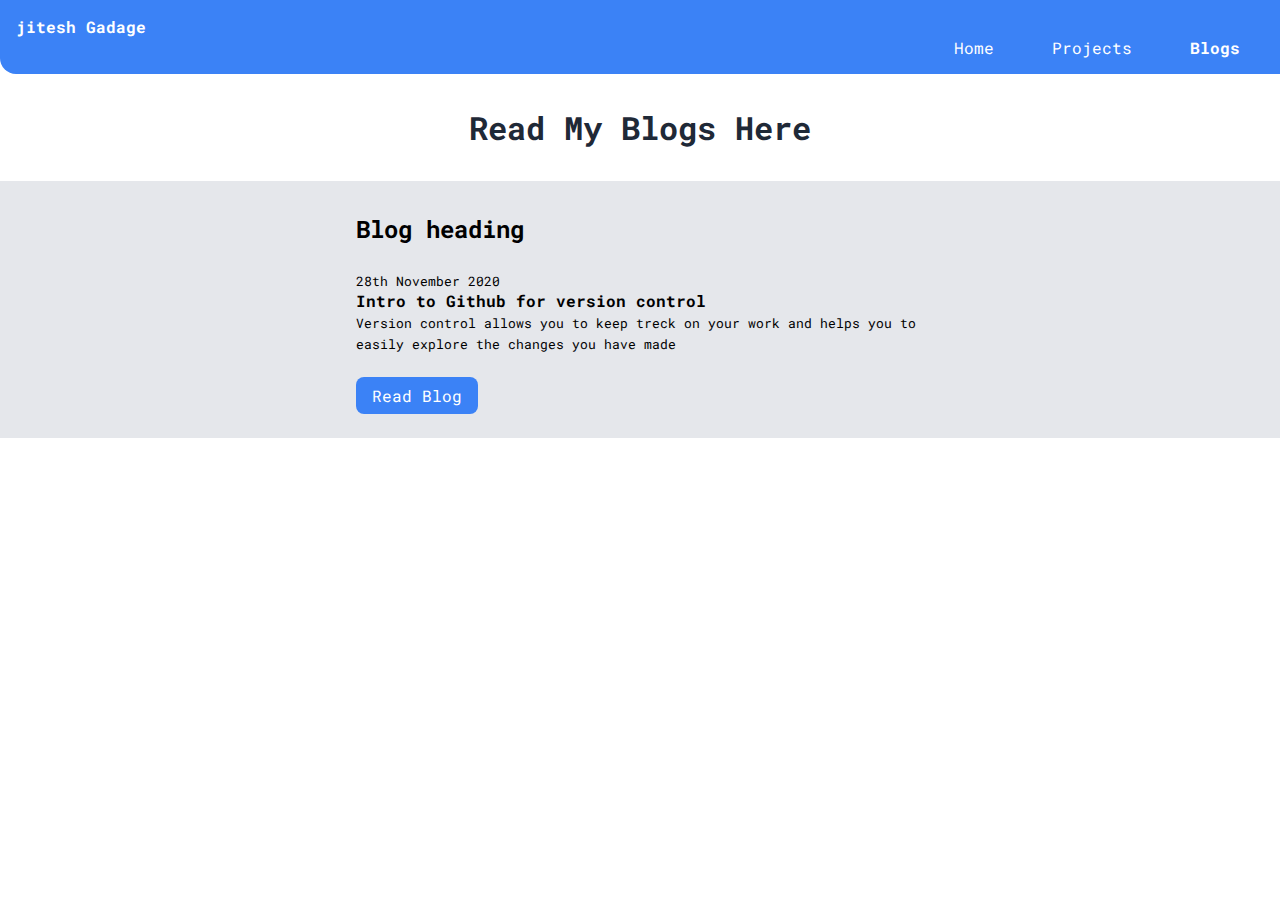
==== blogs.html @ e0da7034 "bug fix" ====
<!DOCTYPE html>
<html lang="en">
<head>
    <meta charset="UTF-8">
    <meta name="viewport" content="width=device-width, initial-scale=1.0">
    <link rel="stylesheet" href="style.css">
    <title>Jitesh Gadage | Developer Protfolio</title>

</head>
<body>
    <nav class="navigation container">
        <div class="nav-brand">jitesh Gadage</div>
        <ul class="list-non-bullets nav-pills">
            <li class=" list-item-inline "><a href="/" class="link ">Home</a></li>
            <li class=" list-item-inline "><a href="/" class="link">Projects</a></li>
            <li class=" list-item-inline "><a href="/" class="link link-active">Blogs</a></li>
        </ul>
    </nav>

    
        <h1 class="hero-heading1">Read My Blogs Here</h1>
    
     
    <ul class="list-non-bullets">
        <li class="project-list-item ow">
            <div class="container container-center">
            <h2 class="project-heading">Blog heading </h2>
            <small class="date">28th November 2020</small>
            <p class="project-dsc"> <strong> Intro to Github for version control</strong><br> 
            <small>Version control allows you to keep treck on your work and helps you to easily explore the changes you have made</small></p>

             <!-- <a href="https://repl.it/@JiteshGadage/NeoGcamp-project-1?embed=0&output=0#index.js" class="link link-secondary">live project<a> -->
            <a href="https://github.com/Jitesh-Gadage16/NeoG.camp-Project-2" class="link link-primary">Read Blog<a>
            </div>
        </li>

        <!-- <li class="project-list-item "> 
            <div class="container container-center">
            <h2 class="project-heading">IPL 2020 !!</h2>
            <small class="date">20th November 2020</small>
            <p class="project-dsc">A CLI app made using <strong>NodeJs</strong>you can send this to your frineds and and find out how well do they know.</p>
             <a href="https://repl.it/@JiteshGadage/NeoGcamp-Project-2?embed=0output=0#index.js" class="link link-secondary">live project<a>
            <a href="https://github.com/Jitesh-Gadage16/NeoG.camp-Project-1" class="link link-primary">view source<a>
            </div>
        </li> -->
    </ul>

</body> 
</html>
---- style.css ----
@import url('https://fonts.googleapis.com/css2?family=Roboto+Mono:wght@400;700&display=swap');

*{
    margin: 0;
    padding: 0;
    box-sizing: border-box;
}
/* font-family: 'Roboto Mono', monospace; */
:root{
    --primary-color:#3B82F6;
    --primary-color-gray:#374151;
    --color-gray-dark:#1F2937;
    --primary-offwhite:#E5E7EB;
}

body{
    font-family: 'Roboto Mono', monospace;
}

hr {
    margin: 2rem 0rem;
}

/** spaces **/

.margin-md {
    margin: 2rem;
}

/** container **/
.container {
    padding: 0rem 1rem;
}
.container p {
    margin-bottom: 20px;
}
.container h1{
    margin: 1rem;
}

.container-center {
    max-width: 600px;
    margin: auto;
}

/** links **/
.link {
    box-sizing: border-box;
    text-decoration: none;
    padding: 0.5rem 1rem;
    /* margin-top: 5rem;
    margin-bottom: 1rem; */
}

.link-primary {
    background-color: var(--primary-color);
    border-radius: 0.5rem;
    color: white
}

.link-secondary {
    color: var(--primary-color);
    border-radius: 0.5rem;
    border: 1px solid var(--primary-color);
}

/** look into BEM naming convention for CSS **/

/** lists **/

.list-non-bullet {
    list-style: none;
}

.list-item-inline {
    display: inline;
    padding: 0rem 0.5rem;
}

/** navigation **/

.navigation {
    background-color: var(--primary-color);
    color: white;
    padding: 1rem;
    border-bottom-left-radius: 1rem;
}

.navigation .nav-brand {
    font-weight: bold;
}

.navigation .nav-pills {
    text-align: right;
}

.navigation .link {
    color: white;
}

.navigation .link-active {
    font-weight: bold;
}

/** header **/

.hero {
    padding: 2rem;
    padding-top: 5rem;
    /* background-color: var(--primary-color); */
}

.hero .hero-img {
    max-width: 350px;
    display: block;
    margin: auto;
}
.container .hero-img{
    max-width: 200px;
    display: block;
    margin: auto;

}
.hero .hero-heading {
    text-align: center;
    padding-top: 1rem;
    color: var(--color-gray-dark);
}
.hero-heading1{
    text-align: center;
    padding: 2rem 0rem;
    color: var(--color-gray-dark);

}

.hero .hero-heading .hero-heading-inverted {
    color: var(--primary-color);
}

/** sections **/

.section {
    padding: 2rem;
}

.section h1 {
    text-align: center;
    color: var(--color-gray-dark);
}

.ow {
    background-color: var(--primary-offwhite);
}

/** footers **/

.footer {
    background-color: var(--primary-color);
    padding: 2rem 1rem;
    text-align: center;
    color: white;
    border-top-right-radius: 1rem;
}

.footer .link {
    color: white
}

.footer .footer-header {
    font-weight: bold;
    font-size: large;
    margin-bottom: 1rem;
}

.footer ul {
    padding-inline-start: 0px;
}

.project-list-item{
    padding: 2rem 0.8rem;
}
.project-heading{
    padding-bottom: 1.5rem;
}
.project-list-item .project-dsc{
    margin-bottom: 2rem;
    
    /* padding: 2rem; */
}
.project-list-item .container .date{
   margin-bottom: 20px;
    
}
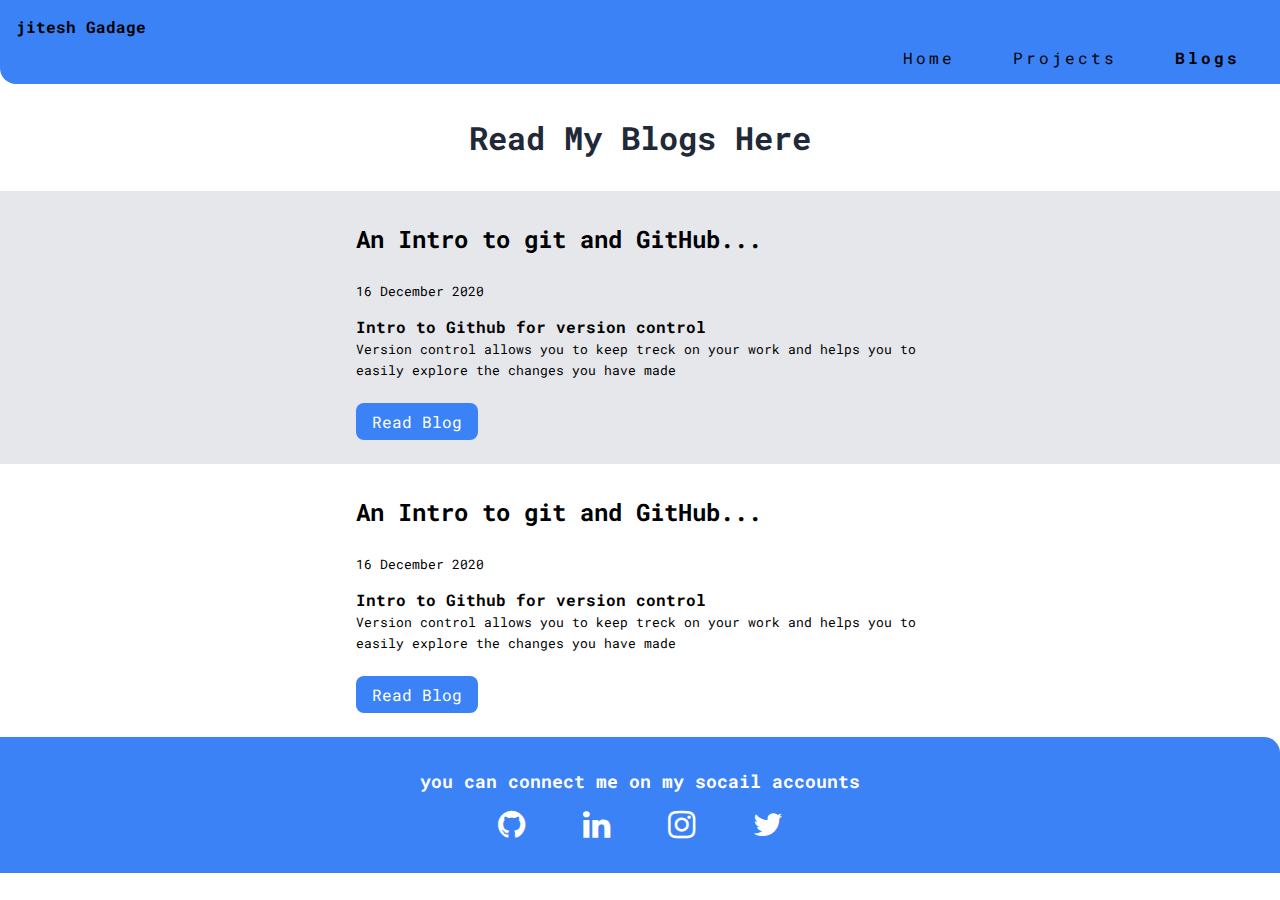
==== commit 0238d6b5: "done with some styling" ====
--- a/blogs.html
+++ b/blogs.html
@@ -3,6 +3,8 @@
 <head>
     <meta charset="UTF-8">
     <meta name="viewport" content="width=device-width, initial-scale=1.0">
+    <link rel="stylesheet" href="https://cdnjs.cloudflare.com/ajax/libs/font-awesome/4.7.0/css/font-awesome.min.css">
+
     <link rel="stylesheet" href="style.css">
     <title>Jitesh Gadage | Developer Protfolio</title>
 
@@ -19,31 +21,45 @@
 
     
         <h1 class="hero-heading1">Read My Blogs Here</h1>
+
     
      
     <ul class="list-non-bullets">
         <li class="project-list-item ow">
             <div class="container container-center">
-            <h2 class="project-heading">Blog heading </h2>
-            <small class="date">28th November 2020</small>
+            <h2 class="project-heading">An Intro to git and GitHub...</h2>
+            <small class="date">16 December 2020</small>
             <p class="project-dsc"> <strong> Intro to Github for version control</strong><br> 
             <small>Version control allows you to keep treck on your work and helps you to easily explore the changes you have made</small></p>
 
              <!-- <a href="https://repl.it/@JiteshGadage/NeoGcamp-project-1?embed=0&output=0#index.js" class="link link-secondary">live project<a> -->
-            <a href="https://github.com/Jitesh-Gadage16/NeoG.camp-Project-2" class="link link-primary">Read Blog<a>
+            <a href="https://dev.to/jiteshgadage16/an-intro-to-git-and-github-3chm" class="link link-primary">Read Blog<a>
             </div>
         </li>
 
-        <!-- <li class="project-list-item "> 
+        <li class="project-list-item ">
             <div class="container container-center">
-            <h2 class="project-heading">IPL 2020 !!</h2>
-            <small class="date">20th November 2020</small>
-            <p class="project-dsc">A CLI app made using <strong>NodeJs</strong>you can send this to your frineds and and find out how well do they know.</p>
-             <a href="https://repl.it/@JiteshGadage/NeoGcamp-Project-2?embed=0output=0#index.js" class="link link-secondary">live project<a>
-            <a href="https://github.com/Jitesh-Gadage16/NeoG.camp-Project-1" class="link link-primary">view source<a>
+            <h2 class="project-heading">An Intro to git and GitHub...</h2>
+            <small class="date">16 December 2020</small>
+            <p class="project-dsc"> <strong> Intro to Github for version control</strong><br> 
+            <small>Version control allows you to keep treck on your work and helps you to easily explore the changes you have made</small></p>
+
+             <!-- <a href="https://repl.it/@JiteshGadage/NeoGcamp-project-1?embed=0&output=0#index.js" class="link link-secondary">live project<a> -->
+            <a href="https://dev.to/jiteshgadage16/an-intro-to-git-and-github-3chm" class="link link-primary">Read Blog<a>
             </div>
-        </li> -->
+        </li>
+
     </ul>
+    <footer class="footer">
+        <div class="footer-header">you can connect me on my socail accounts</div>
+        <ul class="social-links list-non-bullets"></ul>
+            <li class="list-item-inline"><a href="/" class="link"><i class="fa fa-github" style="font-size: 2rem;"></i></a></li>
+             <li class="list-item-inline"><a href="/" class="link"><i class="fa fa-linkedin" style="font-size: 2rem;"></i></a></li>
+             <li class="list-item-inline"><a href="/" class="link"><i class="fa fa-instagram" style="font-size: 2rem;"></i></a></li>
+         <li class="list-item-inline"><a href="/" class="link"><i class="fa fa-twitter" style="font-size: 2rem;"></i></a></li>
+            
+            </ul>
+    </footer>
 
 </body> 
 </html>   --- a/style.css
+++ b/style.css
@@ -33,6 +33,8 @@
 }
 .container p {
     margin-bottom: 20px;
+    align-items: center;
+    /* text-align: center; */
 }
 .container h1{
     margin: 1rem;
@@ -81,13 +83,14 @@
 
 .navigation {
     background-color: var(--primary-color);
-    color: white;
+    color: black;
     padding: 1rem;
     border-bottom-left-radius: 1rem;
 }
 
 .navigation .nav-brand {
     font-weight: bold;
+    padding-bottom: 10px;
 }
 
 .navigation .nav-pills {
@@ -95,11 +98,13 @@
 }
 
 .navigation .link {
-    color: white;
+    color: black;
+    letter-spacing: 3px;
 }
 
 .navigation .link-active {
-    font-weight: bold;
+    font-weight: bolder;
+    
 }
 
 /** header **/
@@ -184,10 +189,15 @@
 }
 .project-list-item .project-dsc{
     margin-bottom: 2rem;
-    
+    padding-top: 1rem;
     /* padding: 2rem; */
+}
+#bold{
+    font-weight: bold;
+    color: var(--primary-color);
 }
 .project-list-item .container .date{
    margin-bottom: 20px;
     
-}+}
+
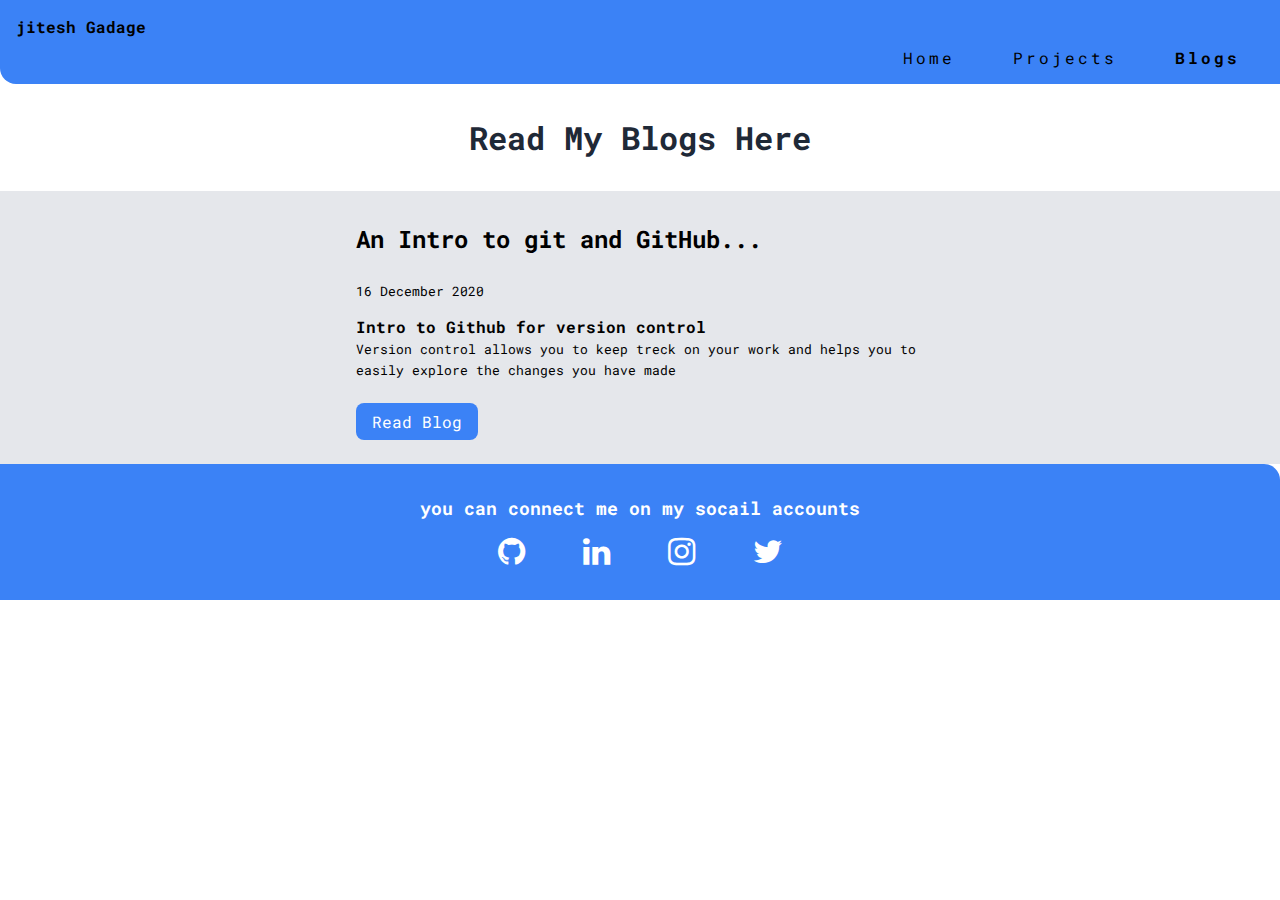
==== commit 58f5a9f3: "Final Bug and styling fix" ====
--- a/blogs.html
+++ b/blogs.html
@@ -37,26 +37,16 @@
             </div>
         </li>
 
-        <li class="project-list-item ">
-            <div class="container container-center">
-            <h2 class="project-heading">An Intro to git and GitHub...</h2>
-            <small class="date">16 December 2020</small>
-            <p class="project-dsc"> <strong> Intro to Github for version control</strong><br> 
-            <small>Version control allows you to keep treck on your work and helps you to easily explore the changes you have made</small></p>
-
-             <!-- <a href="https://repl.it/@JiteshGadage/NeoGcamp-project-1?embed=0&output=0#index.js" class="link link-secondary">live project<a> -->
-            <a href="https://dev.to/jiteshgadage16/an-intro-to-git-and-github-3chm" class="link link-primary">Read Blog<a>
-            </div>
-        </li>
+       
 
     </ul>
     <footer class="footer">
         <div class="footer-header">you can connect me on my socail accounts</div>
         <ul class="social-links list-non-bullets"></ul>
-            <li class="list-item-inline"><a href="/" class="link"><i class="fa fa-github" style="font-size: 2rem;"></i></a></li>
-             <li class="list-item-inline"><a href="/" class="link"><i class="fa fa-linkedin" style="font-size: 2rem;"></i></a></li>
-             <li class="list-item-inline"><a href="/" class="link"><i class="fa fa-instagram" style="font-size: 2rem;"></i></a></li>
-         <li class="list-item-inline"><a href="/" class="link"><i class="fa fa-twitter" style="font-size: 2rem;"></i></a></li>
+            <li class="list-item-inline"><a href="https://github.com/Jitesh-Gadage16" class="link"><i class="fa fa-github" style="font-size: 2rem;"></i></a></li>
+             <li class="list-item-inline"><a href="https://www.linkedin.com/in/jitesh-gadage-b610261b1" class="link"><i class="fa fa-linkedin" style="font-size: 2rem;"></i></a></li>
+             <li class="list-item-inline"><a href="https://www.instagram.com/gadage_jitesh/" class="link"><i class="fa fa-instagram" style="font-size: 2rem;"></i></a></li>
+         <li class="list-item-inline"><a href="https://twitter.com/Jitya16?s=08" class="link"><i class="fa fa-twitter" style="font-size: 2rem;"></i></a></li>
             
             </ul>
     </footer>
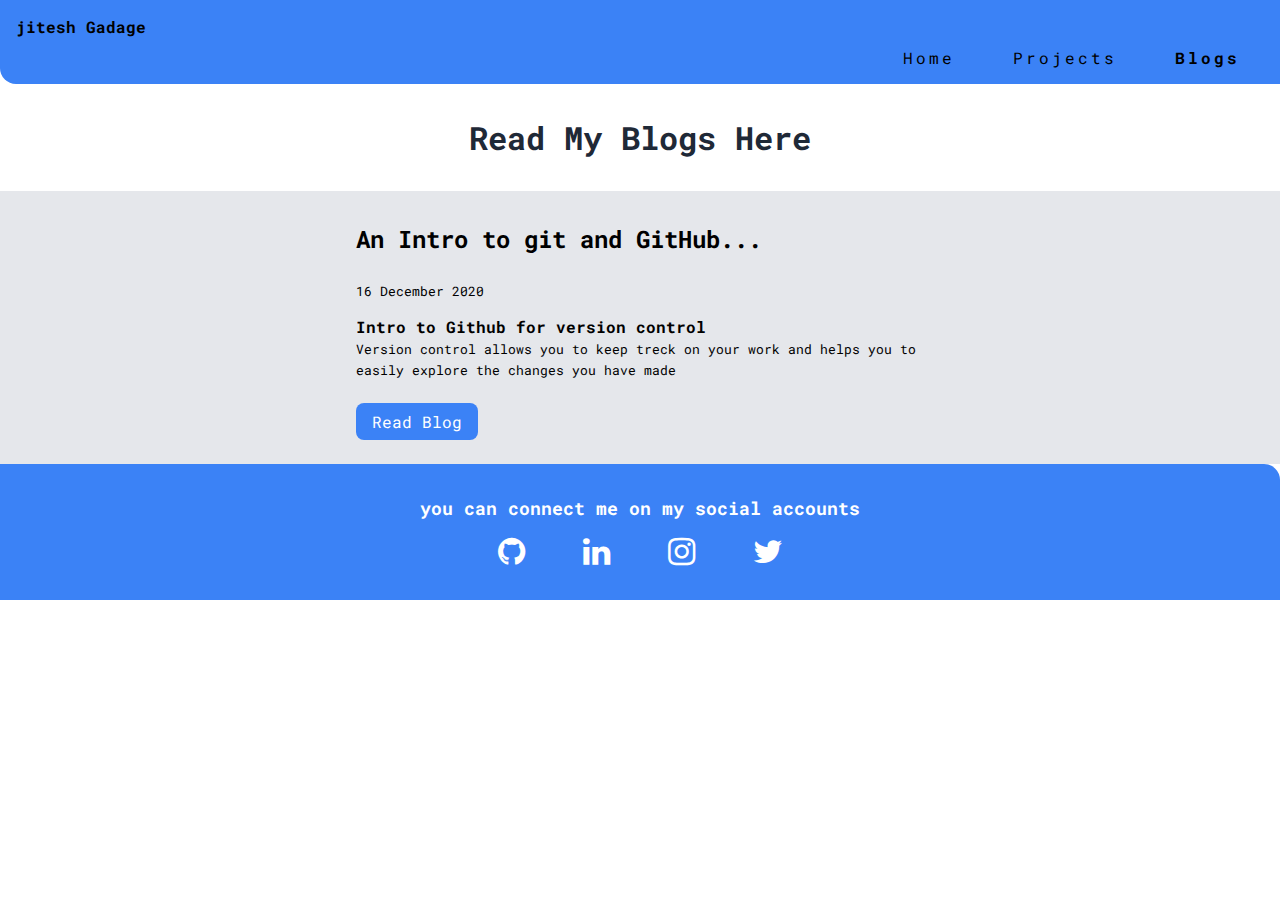
==== commit d6fc1cf3: "final small bug fix" ====
--- a/blogs.html
+++ b/blogs.html
@@ -41,7 +41,7 @@
 
     </ul>
     <footer class="footer">
-        <div class="footer-header">you can connect me on my socail accounts</div>
+        <div class="footer-header">you can connect me on my social accounts</div>
         <ul class="social-links list-non-bullets"></ul>
             <li class="list-item-inline"><a href="https://github.com/Jitesh-Gadage16" class="link"><i class="fa fa-github" style="font-size: 2rem;"></i></a></li>
              <li class="list-item-inline"><a href="https://www.linkedin.com/in/jitesh-gadage-b610261b1" class="link"><i class="fa fa-linkedin" style="font-size: 2rem;"></i></a></li>
